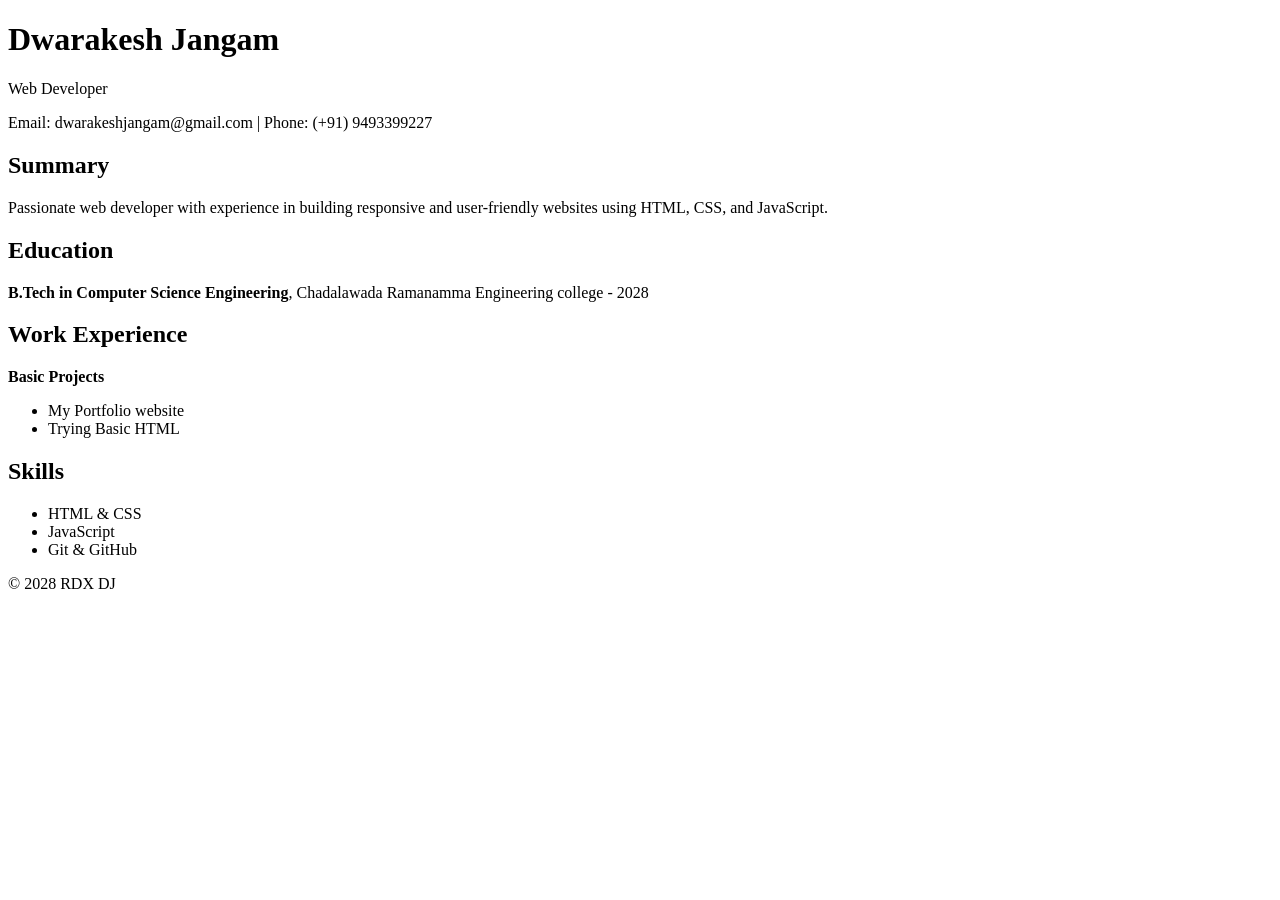
==== Project1.html @ 7f64e2f3 "Added Project1.html" ====
<!DOCTYPE html>
<html lang="en">

<head>
    <meta charset="UTF-8" />
    <meta name="viewport" content="width=device-width, initial-scale=1.0" />
    <title>My Resume</title>
</head>

<body>
    <header>
        <h1>Dwarakesh Jangam</h1>
        <p>Web Developer</p>
        <p>Email: dwarakeshjangam@gmail.com | Phone: (+91) 9493399227</p>
    </header>

    <section>
        <h2>Summary</h2>
        <p>Passionate web developer with experience in building responsive and user-friendly websites using HTML, CSS,
            and JavaScript.</p>
    </section>

    <section>
        <h2>Education</h2>
        <p><strong>B.Tech in Computer Science Engineering</strong>, Chadalawada Ramanamma Engineering college - 2028</p>
    </section>

    <section>
        <h2>Work Experience</h2>
        <p><strong>Basic Projects</strong></p>
        <ul>
            <li>My Portfolio website</li>
            <li>Trying Basic HTML</li>
        </ul>
    </section>

    <section>
        <h2>Skills</h2>
        <ul>
            <li>HTML & CSS</li>
            <li>JavaScript</li>
            <li>Git & GitHub</li>
        </ul>
    </section>

    <footer>
        <p>&copy; 2028 RDX DJ</p>
    </footer>
</body>

</html>
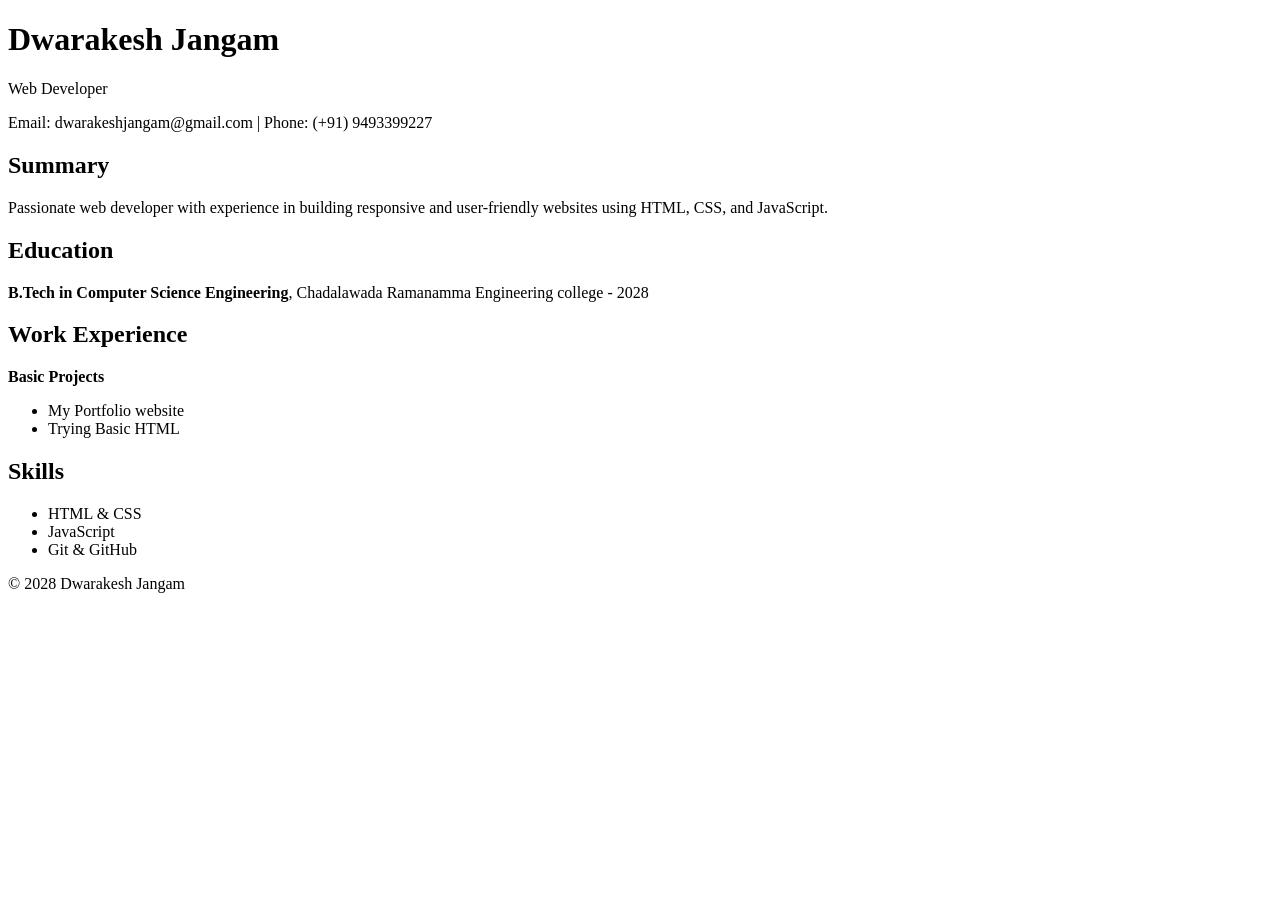
==== commit cac26dfa: "At footer RDX DJ changes into Dwarakesh Jangam" ====
--- a/Project1.html
+++ b/Project1.html
@@ -44,7 +44,7 @@
     </section>
 
     <footer>
-        <p>&copy; 2028 RDX DJ</p>
+        <p>&copy; 2028 Dwarakesh Jangam</p>
     </footer>
 </body>
 
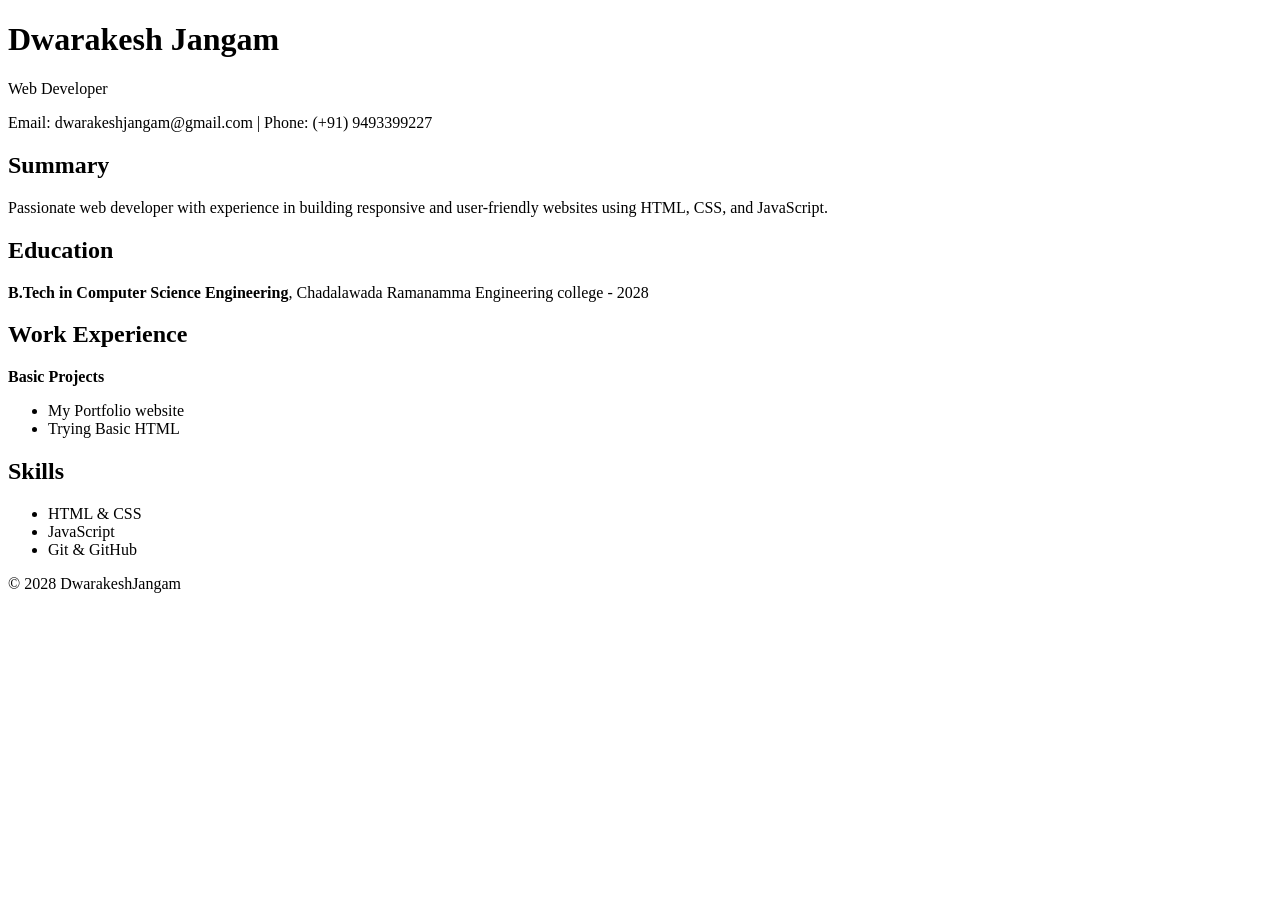
==== commit a5a88b51: "Added .gitignore" ====
--- a/Project1.html
+++ b/Project1.html
@@ -44,7 +44,7 @@
     </section>
 
     <footer>
-        <p>&copy; 2028 Dwarakesh Jangam</p>
+        <p>&copy; 2028 DwarakeshJangam</p>
     </footer>
 </body>
 
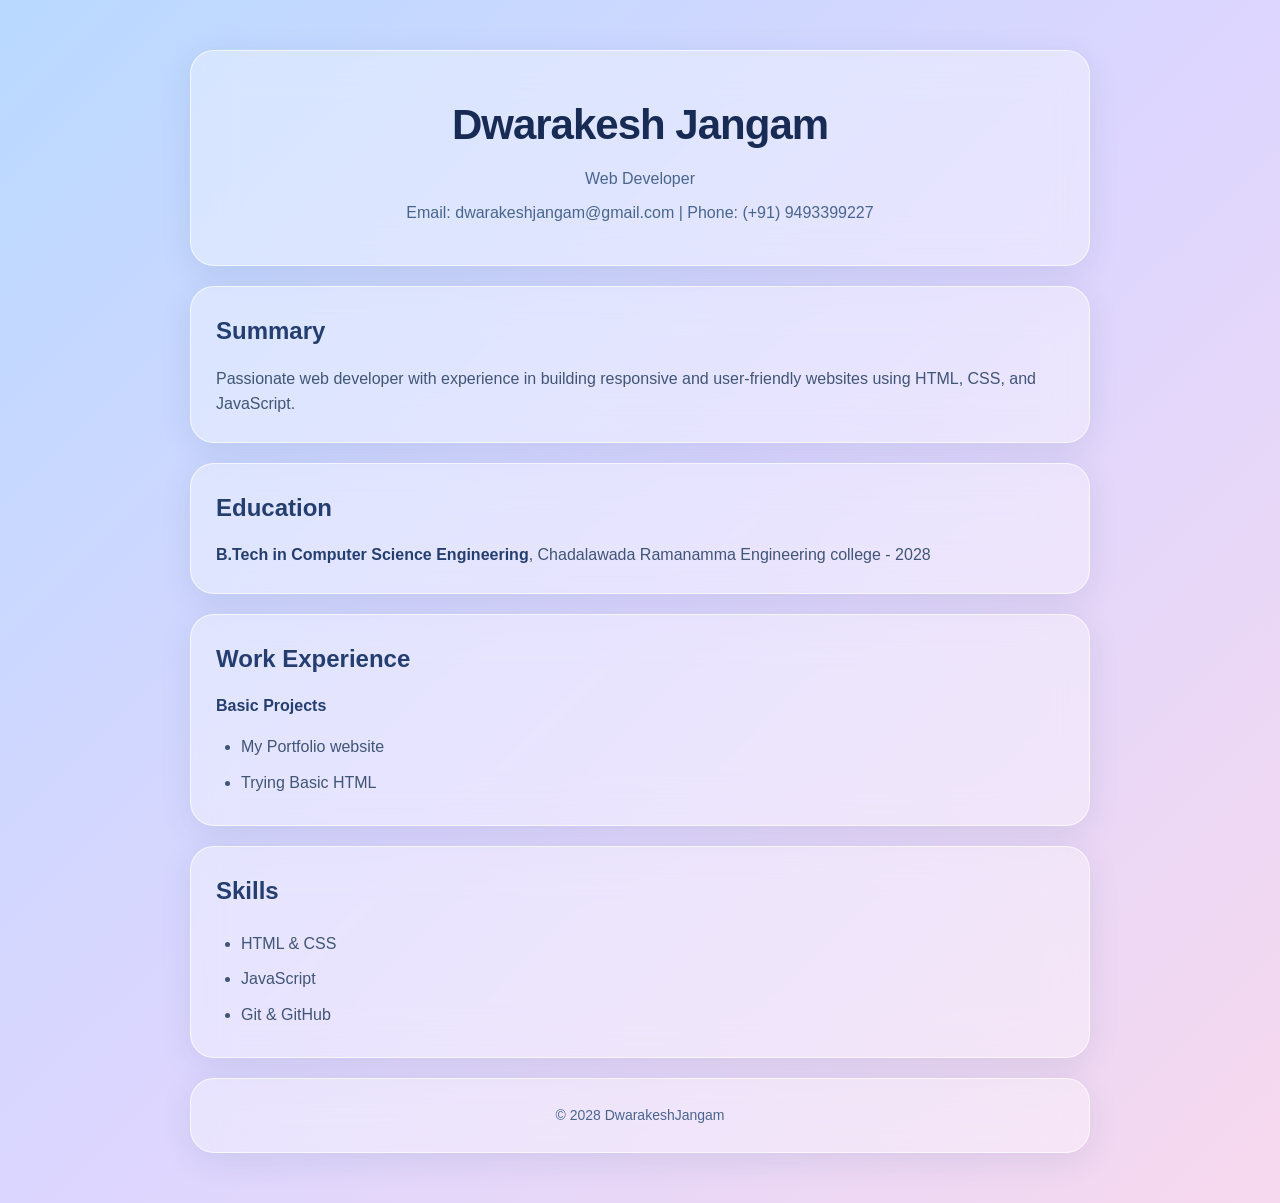
==== commit 9e0cbbf7: "project1.css file added and linked" ====
--- a/Project1.html
+++ b/Project1.html
@@ -4,6 +4,7 @@
 <head>
     <meta charset="UTF-8" />
     <meta name="viewport" content="width=device-width, initial-scale=1.0" />
+    <link rel="stylesheet" href="project1.css">
     <title>My Resume</title>
 </head>
 
--- a/project1.css
+++ b/project1.css
@@ -0,0 +1,159 @@
+
+/* ===== 1. Global Settings ===== */
+* {
+    margin: 0;
+    padding: 0;
+    box-sizing: border-box;
+}
+
+html {
+    scroll-behavior: smooth;
+}
+
+body {
+    font-family: -apple-system, BlinkMacSystemFont, "Segoe UI",
+                 Arial, sans-serif;
+    color: #1d2d50;
+    line-height: 1.6;
+    padding: 30px;
+
+    /* iOS-inspired gradient background */
+    background: linear-gradient(
+        135deg,
+        #b9d9ff,
+        #dcd6ff,
+        #f7d9ee
+    );
+
+    min-height: 100vh;
+}
+
+/* ===== 2. Glass Effect ===== */
+header,
+section,
+footer {
+    background: rgba(255, 255, 255, 0.35);
+    backdrop-filter: blur(20px);
+    -webkit-backdrop-filter: blur(20px);
+
+    border: 1px solid rgba(255, 255, 255, 0.65);
+    border-radius: 24px;
+
+    box-shadow: 0 8px 32px rgba(31, 65, 114, 0.10);
+
+    padding: 25px;
+    margin: 20px auto;
+
+    max-width: 900px;
+
+    transition: transform 0.3s ease,
+                box-shadow 0.3s ease;
+}
+
+/* ===== 3. Hover Animation ===== */
+section:hover {
+    transform: translateY(-4px);
+    box-shadow: 0 14px 40px rgba(31, 65, 114, 0.16);
+}
+
+/* ===== 4. Main Heading ===== */
+header {
+    text-align: center;
+    padding: 40px 25px;
+}
+
+header h1 {
+    font-size: clamp(28px, 5vw, 42px);
+    font-weight: 700;
+    letter-spacing: -1px;
+    color: #172b55;
+}
+
+header p {
+    color: #49658f;
+    margin-top: 8px;
+    font-size: 16px;
+}
+
+/* ===== 5. Section Headings ===== */
+section h2 {
+    font-size: 24px;
+    margin-bottom: 15px;
+    color: #243e70;
+}
+
+section p {
+    font-size: 16px;
+    color: #405577;
+}
+
+/* ===== 6. Education and Project Text ===== */
+strong {
+    color: #243e70;
+}
+
+ul {
+    padding-left: 25px;
+    margin-top: 10px;
+}
+
+li {
+    padding: 5px 0;
+    color: #405577;
+}
+
+/* ===== 7. Glass Highlight on Hover ===== */
+a {
+    color: #315fca;
+    text-decoration: none;
+    transition: color 0.3s ease;
+}
+
+a:hover {
+    color: #7547d8;
+    text-decoration: underline;
+}
+
+/* ===== 8. Footer ===== */
+footer {
+    text-align: center;
+    color: #49658f;
+    font-size: 14px;
+}
+
+/* ===== 9. Responsive Mobile Design ===== */
+@media (max-width: 600px) {
+    body {
+        padding: 12px;
+    }
+
+    header,
+    section,
+    footer {
+        padding: 20px;
+        margin: 15px auto;
+        border-radius: 20px;
+    }
+
+    header h1 {
+        font-size: 28px;
+    }
+
+    section h2 {
+        font-size: 21px;
+    }
+}
+
+/* ===== 10. Accessibility ===== */
+@media (prefers-reduced-motion: reduce) {
+    html {
+        scroll-behavior: auto;
+    }
+
+    *,
+    *::before,
+    *::after {
+        transition: none !important;
+        animation: none !important;
+    }
+}
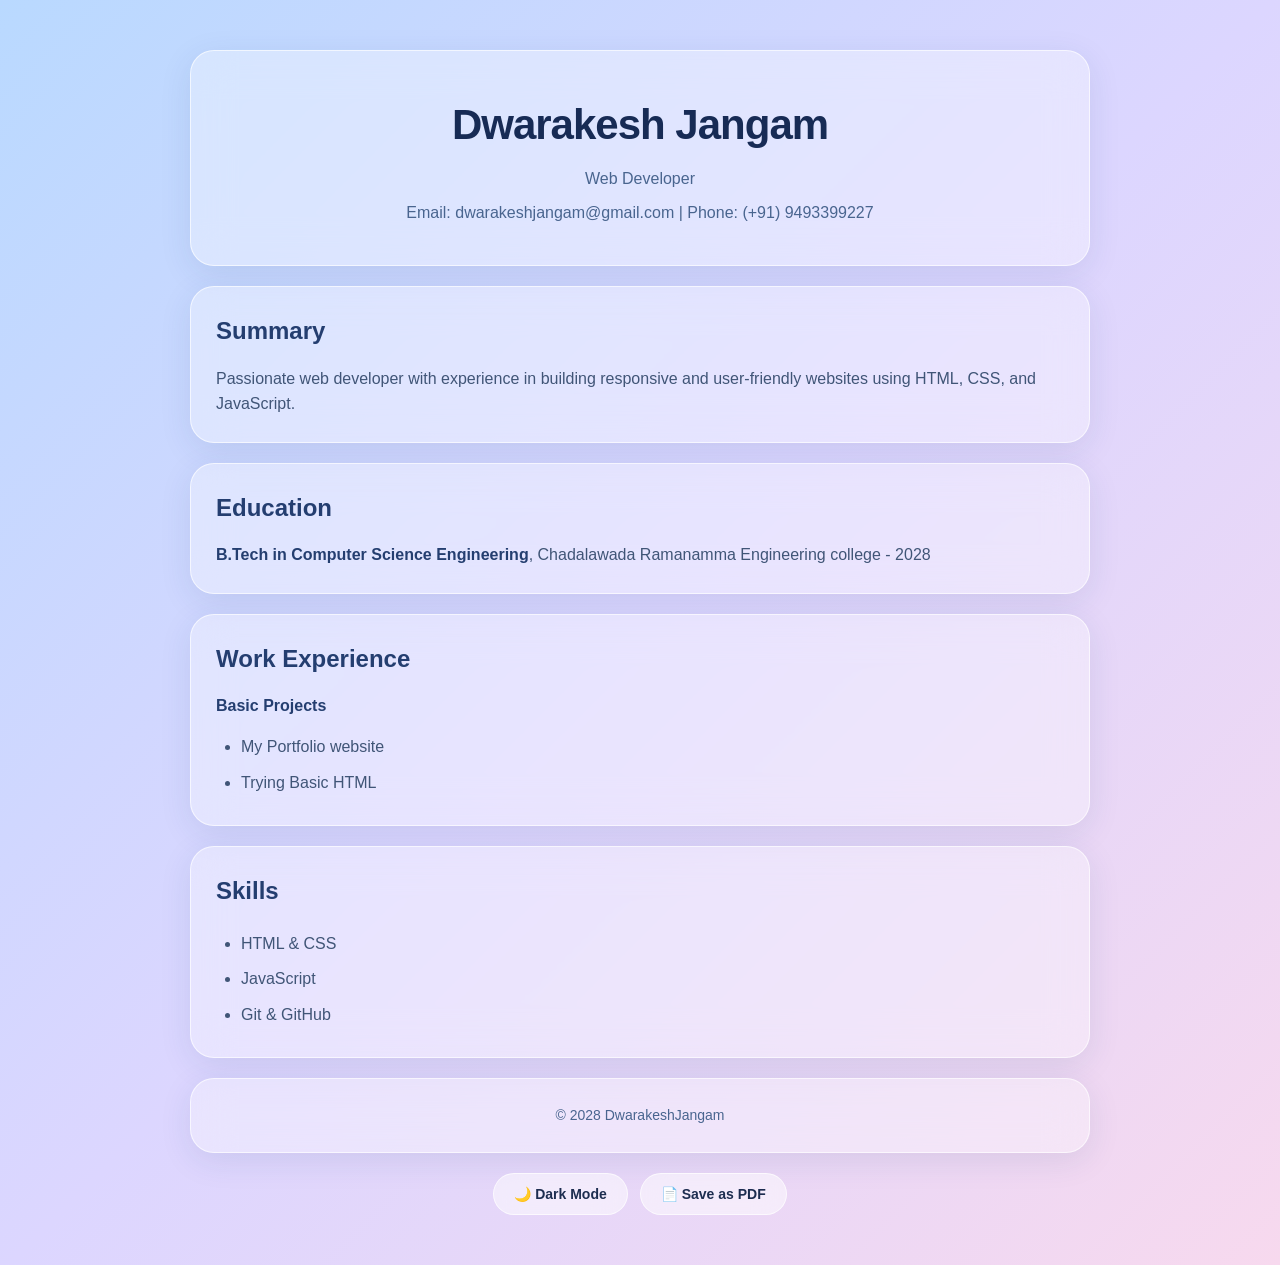
==== commit 666ccc3f: "Project1.html modified" ====
--- a/Project1.html
+++ b/Project1.html
@@ -47,6 +47,8 @@
     <footer>
         <p>&copy; 2028 DwarakeshJangam</p>
     </footer>
+
+    <script src="project1.js"></script>
 </body>
 
 </html>
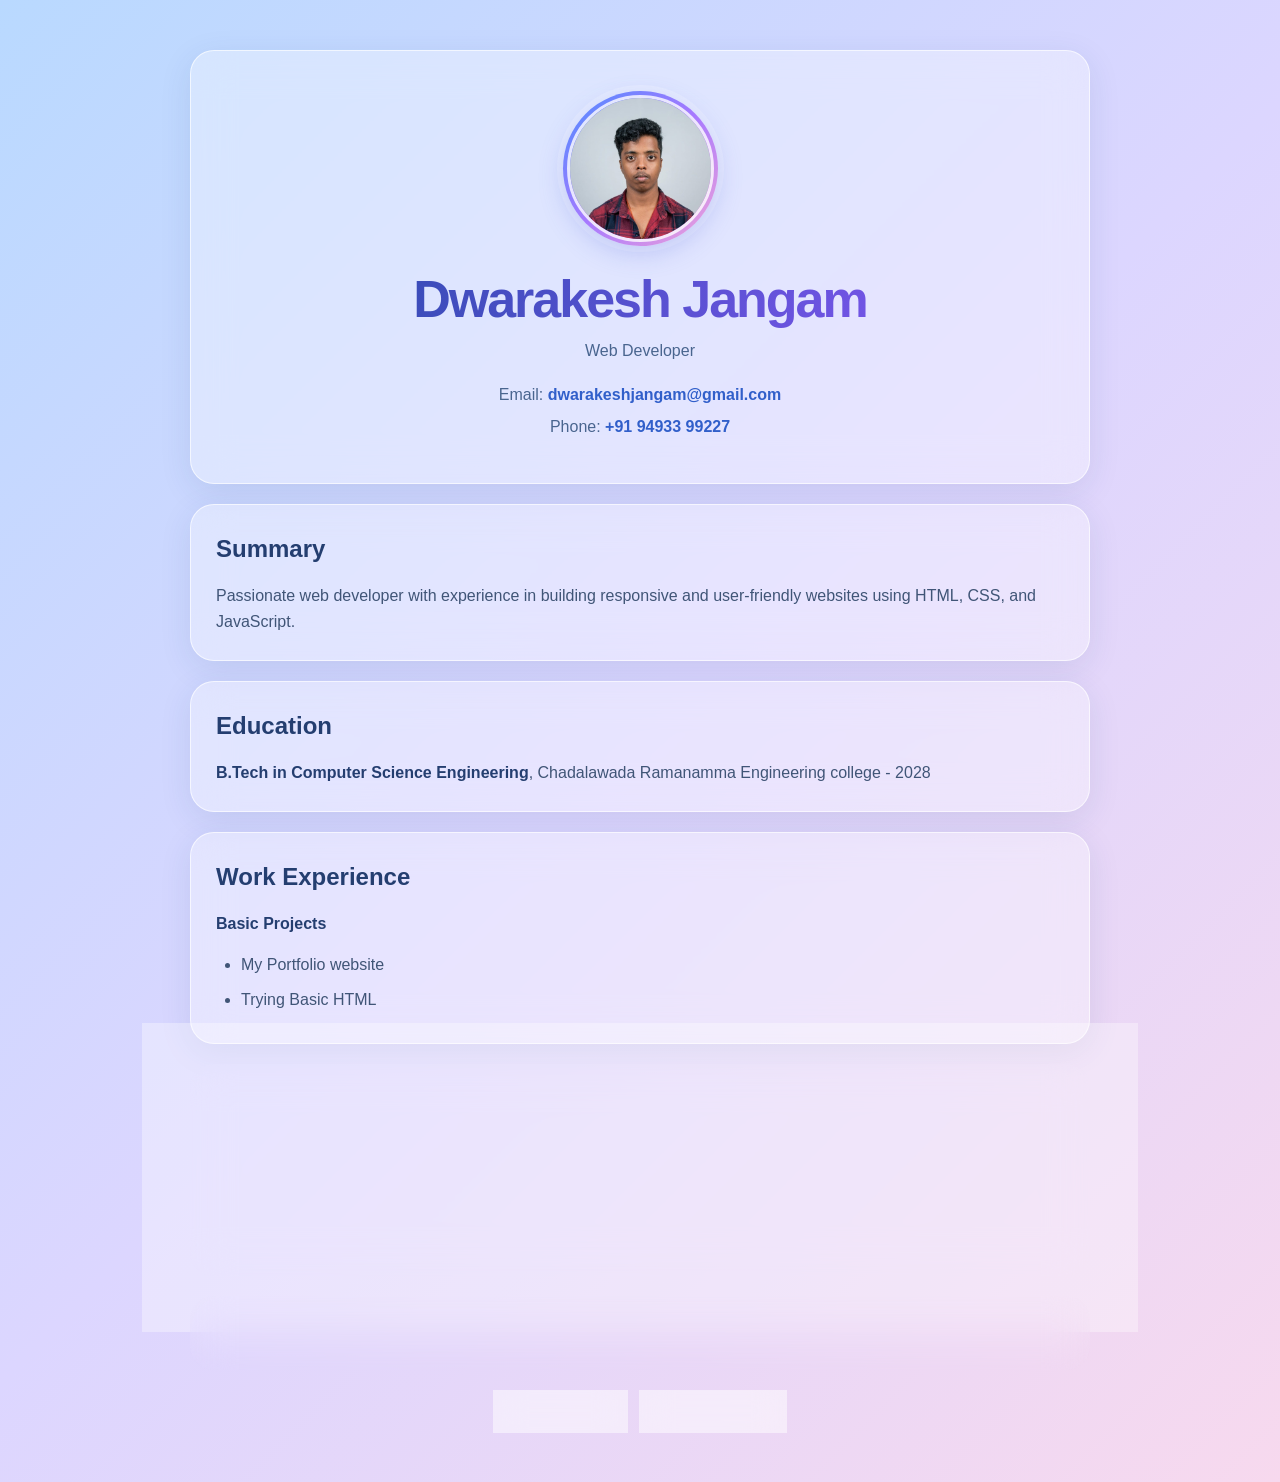
==== commit 83e875e5: "add photo and make many changes" ====
--- a/Project1.html
+++ b/Project1.html
@@ -10,9 +10,29 @@
 
 <body>
     <header>
+        <div class="profile-photo">
+            <img
+                src="Dwarakesh.jpeg"
+                alt="Dwarakesh Jangam"
+            >
+        </div>
+
         <h1>Dwarakesh Jangam</h1>
-        <p>Web Developer</p>
-        <p>Email: dwarakeshjangam@gmail.com | Phone: (+91) 9493399227</p>
+
+        <p id="typing-text">Web Developer</p>
+
+        <p class="contact-links">
+            Email:
+            <a href="mailto:dwarakeshjangam@gmail.com">
+                dwarakeshjangam@gmail.com
+            </a>
+            <br>
+
+            Phone:
+            <a href="tel:+919493399227">
+                +91 94933 99227
+            </a>
+        </p>
     </header>
 
     <section>
--- a/project1.css
+++ b/project1.css
@@ -157,3 +157,178 @@
         animation: none !important;
     }
 }
+
+/* Stylish Name */
+header h1 {
+    font-family: -apple-system, BlinkMacSystemFont,
+                 "Segoe UI", sans-serif;
+
+    font-size: clamp(32px, 5vw, 52px);
+    font-weight: 800;
+    letter-spacing: -2px;
+    line-height: 1.2;
+
+    /* Gradient text */
+    background: linear-gradient(
+        110deg,
+        #2449a8,
+        #7655e8,
+        #d16ba5,
+        #2449a8
+    );
+
+    background-size: 250% auto;
+    -webkit-background-clip: text;
+    background-clip: text;
+    -webkit-text-fill-color: transparent;
+
+    /* Stylish animation */
+    animation: nameGradient 6s ease-in-out infinite,
+               nameAppear 1s ease-out both;
+
+    transition: letter-spacing 0.3s ease;
+}
+
+/* Moving gradient */
+@keyframes nameGradient {
+    0% {
+        background-position: 0% center;
+    }
+
+    50% {
+        background-position: 100% center;
+    }
+
+    100% {
+        background-position: 0% center;
+    }
+}
+
+/* Smooth entrance */
+@keyframes nameAppear {
+    from {
+        opacity: 0;
+        transform: translateY(15px);
+    }
+
+    to {
+        opacity: 1;
+        transform: translateY(0);
+    }
+}
+
+/* Hover effect */
+header h1:hover {
+    letter-spacing: -1px;
+}
+
+/* Dark mode support */
+body.dark-mode header h1 {
+    background: linear-gradient(
+        110deg,
+        #a8c7ff,
+        #c5a7ff,
+        #ffb8df,
+        #a8c7ff
+    );
+
+    background-size: 250% auto;
+    -webkit-background-clip: text;
+    background-clip: text;
+    -webkit-text-fill-color: transparent;
+}
+
+/* Accessibility */
+@media (prefers-reduced-motion: reduce) {
+    header h1 {
+        animation: none;
+    }
+}
+
+/* ===== Profile Photo ===== */
+
+.profile-photo {
+    width: 155px;
+    height: 155px;
+    margin: 0 auto 22px;
+    padding: 4px;
+    border-radius: 50%;
+
+    background: linear-gradient(
+        135deg,
+        #4f8cff,
+        #a779ff,
+        #f2a5d7
+    );
+
+    box-shadow:
+        0 8px 25px rgba(83, 105, 220, 0.25),
+        0 0 0 6px rgba(255, 255, 255, 0.22);
+
+    transition: transform 0.35s ease,
+                box-shadow 0.35s ease;
+}
+
+.profile-photo img {
+    display: block;
+    width: 100%;
+    height: 100%;
+    object-fit: cover;
+    object-position: center 35%;
+    border-radius: 50%;
+    border: 3px solid rgba(255, 255, 255, 0.8);
+}
+
+/* Subtle hover effect */
+.profile-photo:hover {
+    transform: scale(1.05);
+
+    box-shadow:
+        0 12px 35px rgba(83, 105, 220, 0.35),
+        0 0 0 8px rgba(255, 255, 255, 0.25);
+}
+
+/* Photo size on smaller screens */
+@media (max-width: 600px) {
+    .profile-photo {
+        width: 125px;
+        height: 125px;
+    }
+}
+
+/* Accessibility */
+@media (prefers-reduced-motion: reduce) {
+    .profile-photo {
+        transition: none;
+    }
+}
+
+/* Contact links */
+.contact-links {
+    margin-top: 15px;
+    line-height: 2;
+    overflow-wrap: anywhere;
+}
+
+.contact-links a {
+    color: #315fca;
+    text-decoration: none;
+    font-weight: 600;
+    transition: color 0.3s ease;
+}
+
+/* Hover effect */
+.contact-links a:hover {
+    color: #8655df;
+    text-decoration: underline;
+}
+
+/* Click effect */
+.contact-links a:active {
+    opacity: 0.7;
+}
+
+/* Dark mode */
+body.dark-mode .contact-links a {
+    color: #a8c7ff;
+}
